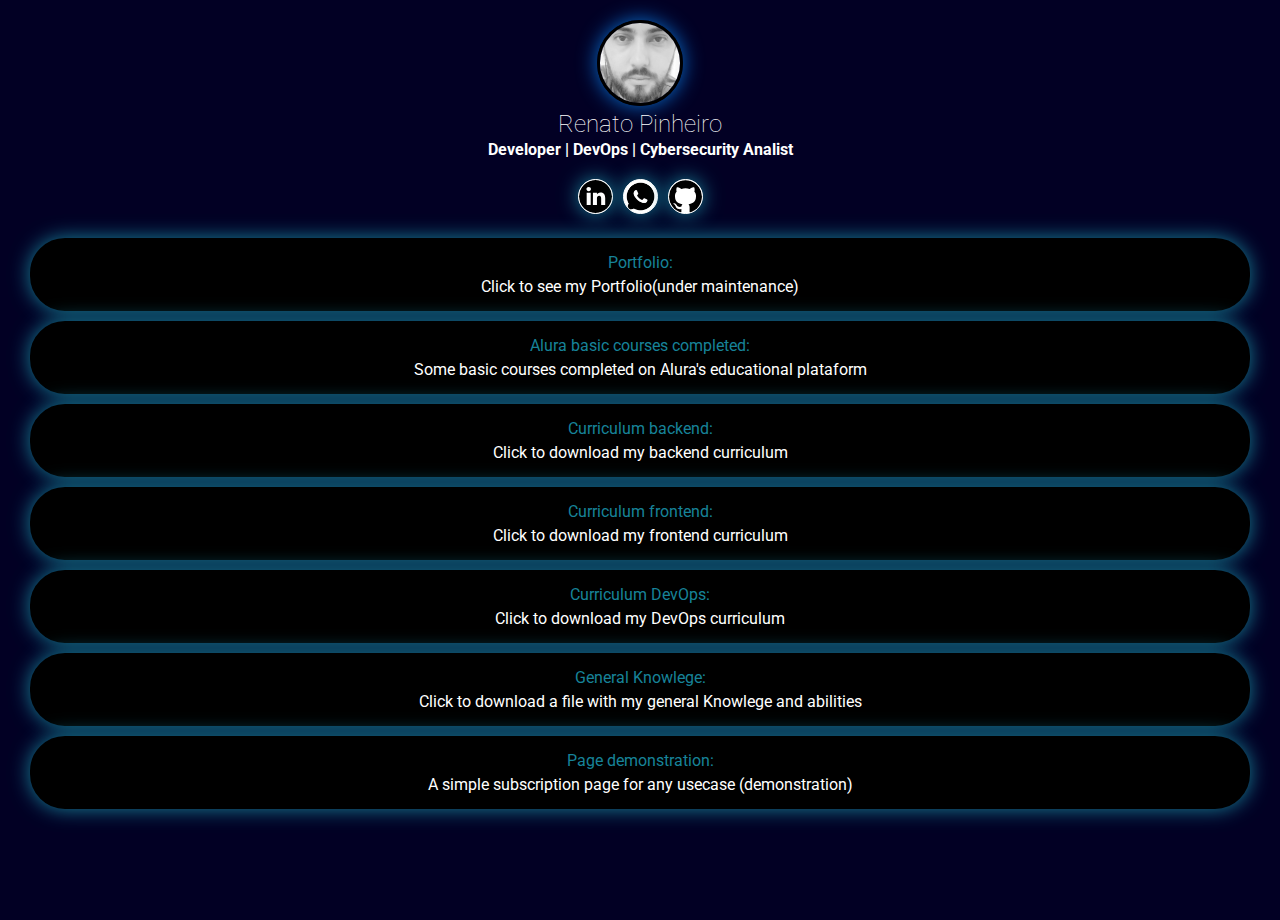
==== index.html @ a1abc569 "Linktree" ====
<!DOCTYPE html>
<html lang="en">

<head>
    <meta charset="UTF-8">
    <meta http-equiv="X-UA-Compatible" content="IE=edge">
    <meta name="viewport" content="width=device-width, initial-scale=1.0">
    <title>Linktree</title>
    <link href="https://fonts.googleapis.com/css2?family=Roboto:wght@100;300;400&display=swap" rel="stylesheet">
    <link rel="stylesheet" href="./css/style.css">
    <meta name="viewport" content="width=device-width, initial-scale=1.0">
    <!-- Global site tag (gtag.js) - Google Analytics -->
    <script async src="https://www.googletagmanager.com/gtag/js?id=G-B2H5J6PVR3"></script>
    <script>
        window.dataLayer = window.dataLayer || [];

        function gtag() {
            dataLayer.push(arguments);
        }
        gtag('js', new Date());

        gtag('config', 'G-B2H5J6PVR3');
    </script>
</head>

<body>
    <header class="profile">
        <img src="./img/profile_photo.jpg" alt="profile image" class="avatar">
        <h1>Renato Pinheiro</h1>
        <h2>Developer | DevOps | Cybersecurity Analist</h2>
    </header>

    <section class="linktree">
        <ul class="social">
            <li>
                <a href="https://www.linkedin.com/in/renato-pinheiro-a75994171/" target="_blank">
                    <img src="./img/linkedin.svg" alt="linkedin profile link" class="icons">
                </a>
            </li>
            <li>
                <a href="https://wa.me/5584999676722" target="_blank">
                    <img src="./img/whatsapp.png" alt="whatsapp link" class="icons">
                </a>
            </li>
            <li>
                <a href="https://github.com/DanteArcanaelMontford" target="_blank">
                    <img src="./img/github.svg" alt="github link" class="icons">
                </a>
            </li>
        </ul>
    </section>
    <section>
        <ul class="link-list">
            <li>
                <a href="./Portfolio/index.html" class="link-brunch">
                    Portfolio: <br>
                    <span>Click to see my Portfolio(under maintenance)</span>
                </a>
            </li>
            <li>
                <a href="https://cursos.alura.com.br/user/dantearcanaelmontford/fullCertificate/d45320ad679e156eb3caa5759854ae4e" target="_blank" class="link-brunch">
                    Alura basic courses completed: <br>
                    <span>Some basic courses completed on Alura's educational plataform</span>
                </a>
            </li>
            <li>
                <a href="./files/renato-pinheiro-backend-cv.pdf" download="curriculum" class="link-brunch">
                    Curriculum backend: <br>
                    <span>Click to download my backend curriculum</span>
                </a>
            </li>
            <li>
                <a href="./files/renato-pinheiro-frontend-cv.pdf" download="curriculum.docx" class="link-brunch">
                    Curriculum frontend: <br>
                    <span>Click to download my frontend curriculum</span>
                </a>
            </li>
            <li>
                <a href="./files/renato-pinheiro-devops.pdf" download="curriculum.docx" class="link-brunch">
                    Curriculum DevOps: <br>
                    <span>Click to download my DevOps curriculum</span>
                </a>
            </li>
            <li>
                <a href="./files/general-knowlege.pdf" download="general-knowlege.docx" class="link-brunch">
                    General Knowlege: <br>
                    <span>Click to download a file with my general Knowlege and abilities</span>
                </a>
            </li>
            <li>
                <a href="./page-demo/index.html" target="_blank" class="link-brunch">
                    Page demonstration: <br>
                    <span>A simple subscription page for any usecase (demonstration)</span>
                </a>
            </li>
        </ul>
    </section>
</body>

</html>
---- css/style.css ----
* {
    margin: 0;
    padding: 0;
}

html,
body {
    height: 100%;
}

body {
    font-family: 'Roboto', sans-serif;
    color: white;
    background: rgb(2, 0, 36);
    font-weight: 100;
}

.avatar {
    width: 80px;
    border-radius: 50px;
    border: 3px solid black;
    box-shadow: 0 0 20px rgb(8, 111, 207);
}

.icons {
    border-radius: 50px;
    border: 1px solid white;
    box-shadow: 0 0 20px rgba(23, 131, 153, 1);
    background-color: white;
    transition-duration: 500ms;
}

.icons:hover {
    transition-duration: 500ms;
    transform: translate(0px, -10px) rotate(720deg) scale(1.3, 1.3);
}

h1 {
    font-family: 'Roboto', sans-serif;
    font-weight: 100;
    font-size: 24px;
    margin-bottom: 2px;
}

h2 {
    font-size: 16px;
}

.profile {
    margin-top: 20px;
    text-align: center;
    animation-name: profile-animation;
    animation-duration: 1.5s;
}

.social {
    display: flex;
    justify-content: center;
    list-style: none;
    margin: 15px 0px;
    animation-name: profile-animation;
    animation-duration: 2s;
}

.social img {
    width: 33px;
    margin: 5px;
    border-radius: 100;
}

.link-list {
    list-style: none;
    animation-name: links-animation;
    animation-duration: 2s;
}

.link-brunch {
    text-align: center;
}

.link-brunch:hover {
    transition-duration: 1000ms;
    border-color: white;
    margin: 10px;
    border-style: solid;
    padding: 15px;
}

.link-list li {
    margin: 10px 20px;
}

.link-list li a {
    background: black;
    display: block;
    padding: 10px;
    border-radius: 35px;
    border: 5px solid black;
    box-shadow: 0 0 20px rgba(23, 131, 153, 1);
    margin: 10px;
    text-decoration: none;
    color: rgba(23, 131, 153, 1);
    font-weight: bolder;
}

.link-list li a span {
    color: white;
    display: block;
    margin-top: 5px;
}

@keyframes links-animation {
    0% {
        opacity: 0;
        transform: translate(0px, 20px);
    }
    100% {
        opacity: 1;
        transform: translate(0px, 0px);
    }
}

@keyframes profile-animation {
    0% {
        opacity: 0;
        transform: translate(0px, -20px);
    }
    100% {
        opacity: 1;
        transform: translate(0px, 0px);
    }
}

@media (max-width: 1000px) {
    .link-brunch {
        transition-duration: 0;
        border-style: solid;
        border-color: white;
        margin: 0;
        padding: 10px;
    }
    .link-list li a {
        background: black;
        display: block;
        padding: 10px;
        border-radius: auto;
        border: 5px solid white;
        box-shadow: 0 0 20px rgba(23, 131, 153, 1);
        margin: 10px;
        text-decoration: none;
        color: rgb(32, 185, 216);
        font-weight: bolder;
    }
}
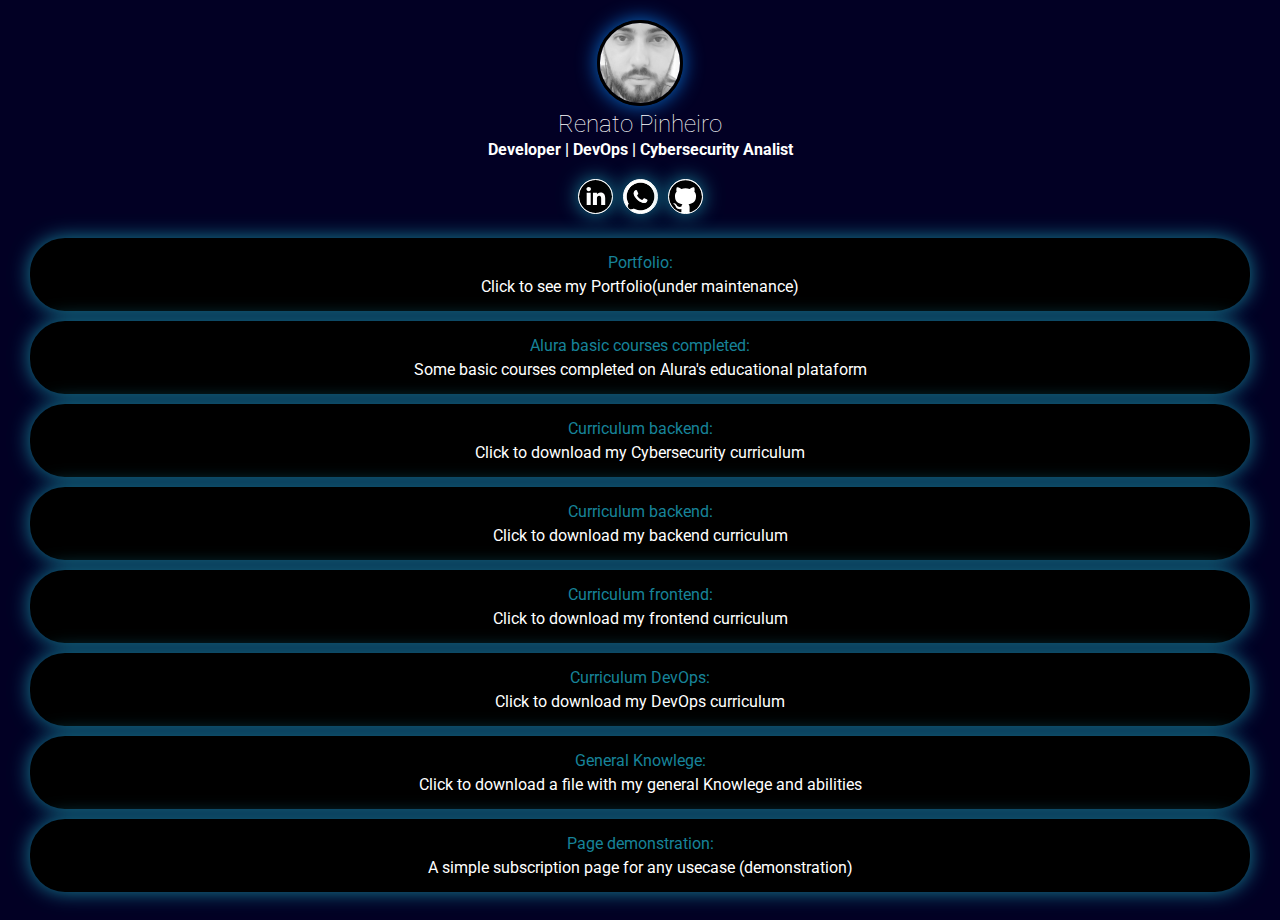
==== commit 9a0a7b97: "Linktree" ====
--- a/index.html
+++ b/index.html
@@ -1,100 +1,151 @@
 <!DOCTYPE html>
 <html lang="en">
+  <head>
+    <meta charset="UTF-8" />
+    <meta http-equiv="X-UA-Compatible" content="IE=edge" />
+    <meta name="viewport" content="width=device-width, initial-scale=1.0" />
+    <title>Linktree</title>
+    <link
+      href="https://fonts.googleapis.com/css2?family=Roboto:wght@100;300;400&display=swap"
+      rel="stylesheet"
+    />
+    <link rel="stylesheet" href="./css/style.css" />
+    <meta name="viewport" content="width=device-width, initial-scale=1.0" />
+    <!-- Global site tag (gtag.js) - Google Analytics -->
+    <script
+      async
+      src="https://www.googletagmanager.com/gtag/js?id=G-B2H5J6PVR3"
+    ></script>
+    <script>
+      window.dataLayer = window.dataLayer || [];
 
-<head>
-    <meta charset="UTF-8">
-    <meta http-equiv="X-UA-Compatible" content="IE=edge">
-    <meta name="viewport" content="width=device-width, initial-scale=1.0">
-    <title>Linktree</title>
-    <link href="https://fonts.googleapis.com/css2?family=Roboto:wght@100;300;400&display=swap" rel="stylesheet">
-    <link rel="stylesheet" href="./css/style.css">
-    <meta name="viewport" content="width=device-width, initial-scale=1.0">
-    <!-- Global site tag (gtag.js) - Google Analytics -->
-    <script async src="https://www.googletagmanager.com/gtag/js?id=G-B2H5J6PVR3"></script>
-    <script>
-        window.dataLayer = window.dataLayer || [];
+      function gtag() {
+        dataLayer.push(arguments);
+      }
+      gtag("js", new Date());
 
-        function gtag() {
-            dataLayer.push(arguments);
-        }
-        gtag('js', new Date());
+      gtag("config", "G-B2H5J6PVR3");
+    </script>
+  </head>
 
-        gtag('config', 'G-B2H5J6PVR3');
-    </script>
-</head>
-
-<body>
+  <body>
     <header class="profile">
-        <img src="./img/profile_photo.jpg" alt="profile image" class="avatar">
-        <h1>Renato Pinheiro</h1>
-        <h2>Developer | DevOps | Cybersecurity Analist</h2>
+      <img src="./img/profile_photo.jpg" alt="profile image" class="avatar" />
+      <h1>Renato Pinheiro</h1>
+      <h2>Developer | DevOps | Cybersecurity Analist</h2>
     </header>
 
     <section class="linktree">
-        <ul class="social">
-            <li>
-                <a href="https://www.linkedin.com/in/renato-pinheiro-a75994171/" target="_blank">
-                    <img src="./img/linkedin.svg" alt="linkedin profile link" class="icons">
-                </a>
-            </li>
-            <li>
-                <a href="https://wa.me/5584999676722" target="_blank">
-                    <img src="./img/whatsapp.png" alt="whatsapp link" class="icons">
-                </a>
-            </li>
-            <li>
-                <a href="https://github.com/DanteArcanaelMontford" target="_blank">
-                    <img src="./img/github.svg" alt="github link" class="icons">
-                </a>
-            </li>
-        </ul>
+      <ul class="social">
+        <li>
+          <a
+            href="https://www.linkedin.com/in/renato-pinheiro-a75994171/"
+            target="_blank"
+          >
+            <img
+              src="./img/linkedin.svg"
+              alt="linkedin profile link"
+              class="icons"
+            />
+          </a>
+        </li>
+        <li>
+          <a href="https://wa.me/5584999676722" target="_blank">
+            <img src="./img/whatsapp.png" alt="whatsapp link" class="icons" />
+          </a>
+        </li>
+        <li>
+          <a href="https://github.com/DanteArcanaelMontford" target="_blank">
+            <img src="./img/github.svg" alt="github link" class="icons" />
+          </a>
+        </li>
+      </ul>
     </section>
     <section>
-        <ul class="link-list">
-            <li>
-                <a href="./Portfolio/index.html" class="link-brunch">
-                    Portfolio: <br>
-                    <span>Click to see my Portfolio(under maintenance)</span>
-                </a>
-            </li>
-            <li>
-                <a href="https://cursos.alura.com.br/user/dantearcanaelmontford/fullCertificate/d45320ad679e156eb3caa5759854ae4e" target="_blank" class="link-brunch">
-                    Alura basic courses completed: <br>
-                    <span>Some basic courses completed on Alura's educational plataform</span>
-                </a>
-            </li>
-            <li>
-                <a href="./files/renato-pinheiro-backend-cv.pdf" download="curriculum" class="link-brunch">
-                    Curriculum backend: <br>
-                    <span>Click to download my backend curriculum</span>
-                </a>
-            </li>
-            <li>
-                <a href="./files/renato-pinheiro-frontend-cv.pdf" download="curriculum.docx" class="link-brunch">
-                    Curriculum frontend: <br>
-                    <span>Click to download my frontend curriculum</span>
-                </a>
-            </li>
-            <li>
-                <a href="./files/renato-pinheiro-devops.pdf" download="curriculum.docx" class="link-brunch">
-                    Curriculum DevOps: <br>
-                    <span>Click to download my DevOps curriculum</span>
-                </a>
-            </li>
-            <li>
-                <a href="./files/general-knowlege.pdf" download="general-knowlege.docx" class="link-brunch">
-                    General Knowlege: <br>
-                    <span>Click to download a file with my general Knowlege and abilities</span>
-                </a>
-            </li>
-            <li>
-                <a href="./page-demo/index.html" target="_blank" class="link-brunch">
-                    Page demonstration: <br>
-                    <span>A simple subscription page for any usecase (demonstration)</span>
-                </a>
-            </li>
-        </ul>
+      <ul class="link-list">
+        <li>
+          <a href="./Portfolio/index.html" class="link-brunch">
+            Portfolio: <br />
+            <span>Click to see my Portfolio(under maintenance)</span>
+          </a>
+        </li>
+        <li>
+          <a
+            href="https://cursos.alura.com.br/user/dantearcanaelmontford/fullCertificate/d45320ad679e156eb3caa5759854ae4e"
+            target="_blank"
+            class="link-brunch"
+          >
+            Alura basic courses completed: <br />
+            <span
+              >Some basic courses completed on Alura's educational
+              plataform</span
+            >
+          </a>
+        </li>
+
+        <li>
+          <a
+            href="./files/renato-pinheiro-curriculo-SegInfo.pdf"
+            download="curriculum.pdf"
+            class="link-brunch"
+          >
+            Curriculum backend: <br />
+            <span>Click to download my Cybersecurity curriculum</span>
+          </a>
+        </li>
+
+        <li>
+          <a
+            href="./files/renato-pinheiro-backend-cv.pdf"
+            download="curriculum.pdf"
+            class="link-brunch"
+          >
+            Curriculum backend: <br />
+            <span>Click to download my backend curriculum</span>
+          </a>
+        </li>
+        <li>
+          <a
+            href="./files/renato-pinheiro-frontend-cv.pdf"
+            download="curriculum.pdf"
+            class="link-brunch"
+          >
+            Curriculum frontend: <br />
+            <span>Click to download my frontend curriculum</span>
+          </a>
+        </li>
+        <li>
+          <a
+            href="./files/renato-pinheiro-devops.pdf"
+            download="curriculum.pdf"
+            class="link-brunch"
+          >
+            Curriculum DevOps: <br />
+            <span>Click to download my DevOps curriculum</span>
+          </a>
+        </li>
+        <li>
+          <a
+            href="./files/general-knowlege.pdf"
+            download="general-knowlege.pdf"
+            class="link-brunch"
+          >
+            General Knowlege: <br />
+            <span
+              >Click to download a file with my general Knowlege and
+              abilities</span
+            >
+          </a>
+        </li>
+        <li>
+          <a href="./page-demo/index.html" target="_blank" class="link-brunch">
+            Page demonstration: <br />
+            <span
+              >A simple subscription page for any usecase (demonstration)</span
+            >
+          </a>
+        </li>
+      </ul>
     </section>
-</body>
-
-</html>+  </body>
+</html>
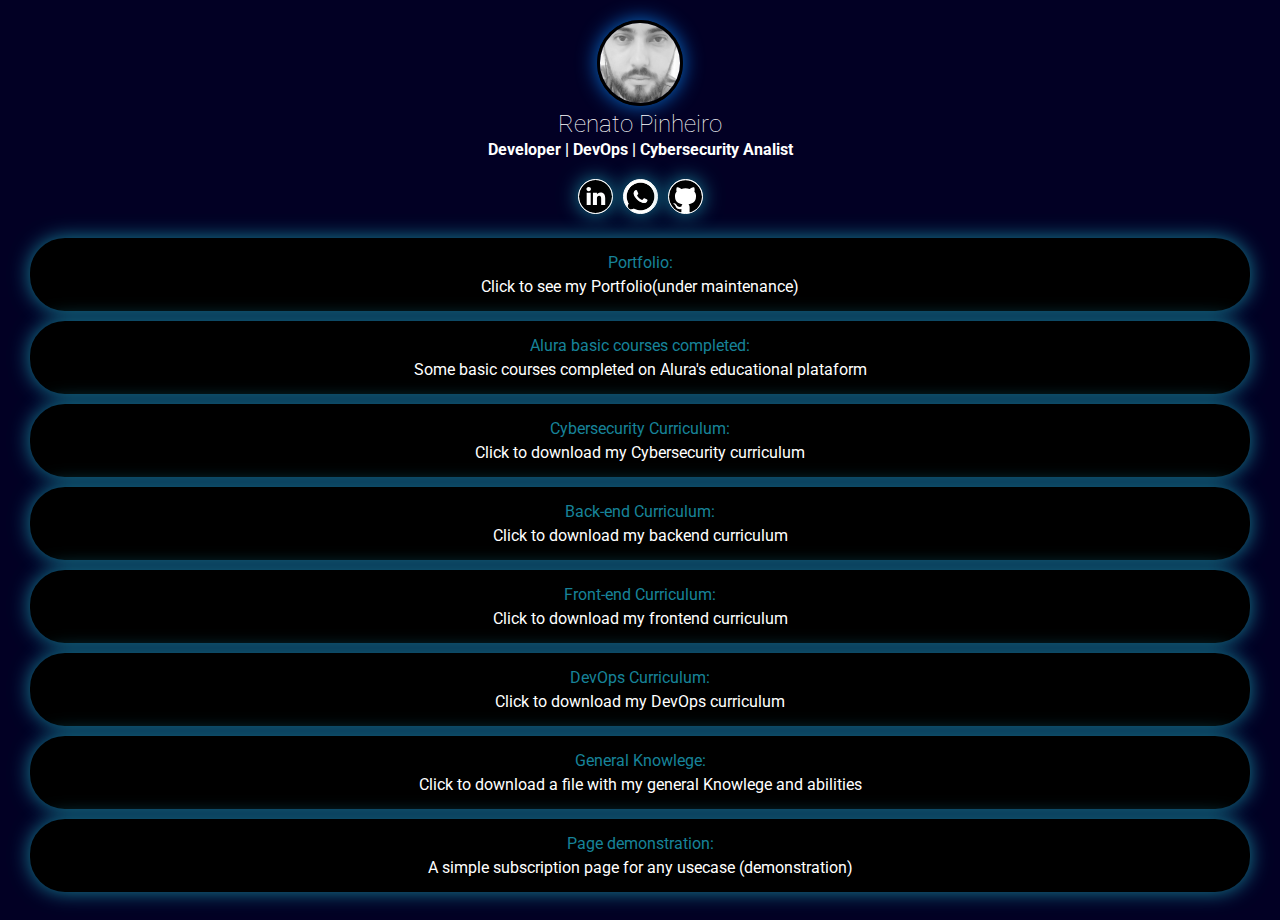
==== commit 9c26ae04: "Linktree" ====
--- a/index.html
+++ b/index.html
@@ -89,7 +89,7 @@
             download="curriculum.pdf"
             class="link-brunch"
           >
-            Curriculum backend: <br />
+            Cybersecurity Curriculum: <br />
             <span>Click to download my Cybersecurity curriculum</span>
           </a>
         </li>
@@ -100,7 +100,7 @@
             download="curriculum.pdf"
             class="link-brunch"
           >
-            Curriculum backend: <br />
+            Back-end Curriculum: <br />
             <span>Click to download my backend curriculum</span>
           </a>
         </li>
@@ -110,7 +110,7 @@
             download="curriculum.pdf"
             class="link-brunch"
           >
-            Curriculum frontend: <br />
+            Front-end Curriculum: <br />
             <span>Click to download my frontend curriculum</span>
           </a>
         </li>
@@ -120,7 +120,7 @@
             download="curriculum.pdf"
             class="link-brunch"
           >
-            Curriculum DevOps: <br />
+            DevOps Curriculum: <br />
             <span>Click to download my DevOps curriculum</span>
           </a>
         </li>
